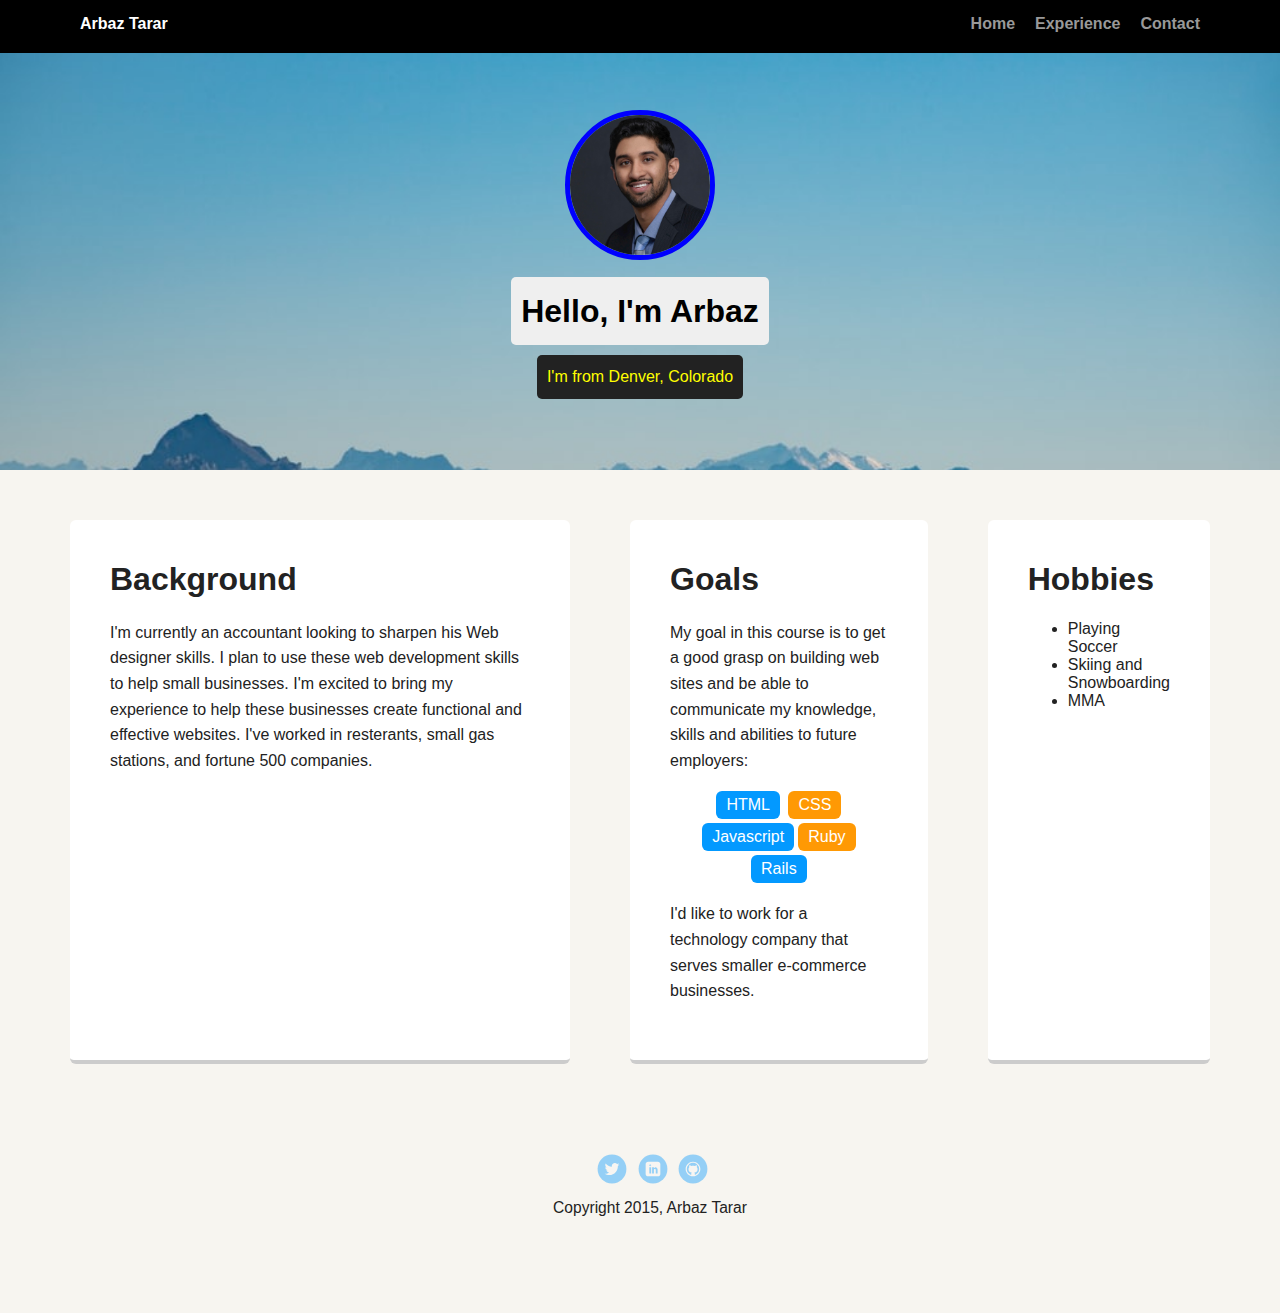
==== index.html @ acddc7db "first commit" ====
<!DOCTYPE html>
<html lang="en">
<head>
    <link rel= "stylesheet" href="styles.css">
    <meta charset="UTF-8">
    <meta http-equiv="X-UA-Compatible" content="IE=edge">
    <meta name="viewport" content="width=device-width, initial-scale=1.0">
    <title>Document</title>
</head>

<body>
   
        <div class=main-nav>
        <ul class=nav>
    <li class=name> Arbaz Tarar</li>
        <li><a href=index.html> Home </a></li>
    <li><a href=experience.html>Experience</a></li>
    <li><a href=contact.html>Contact</a></li>
        </ul> </div>
        <header>
        <img src= "images/arbaz-profile-pic.jpg" alt ="profile picture" class= profile-image> 
  
        <h1 class=tag>Hello, I'm Arbaz </h1>
        <p class="tag location">I'm from Denver, Colorado</p>
    
    
    </header>
    <main class=flex>
    <div class=card>
   <h1> Background </h1>
   <p> I'm currently an accountant looking to sharpen his Web designer skills. I plan to use these web development skills to help small businesses. I'm excited to bring my experience to help these businesses create functional and effective websites. I've worked in resterants, small gas stations, and fortune 500 companies.
   </p></div>
   <div class=card>
   <h1> Goals </h1>
   <p> My goal in this course is to get a good grasp on building web sites and be able to communicate my knowledge, skills and abilities to future employers:</p>
       <ul class=skills>
           <li>HTML</li> <li>CSS</li> <li>Javascript</li><li> Ruby</li> <li>Rails</li> </ul>
      <p>I'd like to work for a technology company that serves smaller e-commerce businesses.
   </p> </div>
<div class=card>
    <h1>Hobbies </h1>
    <ul>
        <li> Playing Soccer</li>
        <li>Skiing and Snowboarding</li>
        <li>MMA</li>
    </ul>
</div>
</main>

   <footer>

<ul>
<li><a href=https://www.twitter.com/ class="social twitter"> twitter </a></li>
<li><a href=https://www.linkedin.com/ class="social linkedin">linkedin</a></li>
<li><a href=https://www.github.com class="social github">github</a></li>
</ul>

<p class=copyright>
    Copyright 2015, Arbaz Tarar
</p>
   </footer>
</body>
</html>
---- styles.css ----
/* Global Layout Set-up */
* { 
    box-sizing: border-box;
  }
    
  body {
    margin: 0;
    padding: 0;
    text-align: center;
    font-family: 'Roboto', sans-serif;
    color: #222;
    background: #f7f5f0;
  }
  /* Link Styles */
  
  a {
    text-decoration: none;
    color: #999;
  }
  a:hover {
    color: #6633ff;
  }
  
  /* Section Styles */
  
  .main-nav {
    width: 100%;
    background: black;
    min-height: 30px;
    padding: 10px;
    position: fixed;
    text-align: center;
  }
  .nav {
    display: flex;
    justify-content: space-around;
    font-weight: 700;
    list-style-type: none;
    margin: 0 auto;
    padding: 0;
  }
  
  .nav .name {
      display: block;
      margin-right: auto;
      color: white;
  }
  .nav li {
    padding: 5px 10px 10px 10px;
  }
  .nav a {
    transition: all .5s;
  }
  .nav a:hover {
    color: white
  }
  
  header {
    text-align: center;
    background: url('images/mountains.jpg') no-repeat top center ;
    background-size: cover;
    overflow: hidden;
    padding-top: 60px;
  }
  header {
    line-height: 1.5;
  }
  header .profile-image {
    margin-top: 50px;
    width: 150px;
    height: 150px;
    border-radius: 50%;
    border: 5px solid blue;
    transition: all .5s;
  }
  header .profile-image:hover {
    transform: scale(1.2) rotate(5deg);
  }
  .tag {
    background-color: #efefef;
    color: black;
    padding: 10px;
    border-radius: 5px;
    display: table;
    margin: 10px auto;
  } 
  .location {
    background-color: #222;
    color: yellow;
  }
  .card {
    margin: 30px;
    padding: 20px 40px 40px;
    max-width: 500px;
    text-align: left;
    background: #fff;
    border-bottom: 4px solid #ccc;
    border-radius: 6px;
    transition: all .5s;
  }
  .card:hover {
    border-color: #ff99ff;
  }
  
  ul.skills {
    padding: 0;
    text-align: center;
  }
  
  .skills li {
    border-radius: 6px;
    display: inline-block;
    background: #ff9904;
    color: white;
    padding: 5px 10px;
    margin: 2px;
  }
  
  .skills li:nth-child(odd) {
    background: #0399ff;
  }
  
  footer {
    width: 100%;
    min-height: 30px;
    padding: 20px 0 40px 20px;
  }
  
  footer .copyright {
    top: -8px;
    font-size: .75em;
  }
  
  footer ul {
    list-style-type: none;
    margin: 0;
    padding: 0;
  }
  
  footer ul li {
    display: inline-block;
  }
  
  a.social {
    display: inline-block;
    text-indent: -9999px;
    margin-left: 5px;
    width: 30px;
    height: 30px;
    background-size: 30px 30px;
    opacity: .4;
    transition: all .5s;
  }
  a.twitter {
    background-image: url(images/twitter.svg);
  }
  a.linkedin {
    background-image: url(images/linkedin.svg);
  }
  a.github {
    background-image: url(images/github.svg);
  }
  a.social:hover {
    opacity: 1;
  }
  .clearfix {
    clear: both;
  }
  
  /* Styles for larger screens */
  @media screen and (min-width: 720px) {
    
    .flex {
        display: -ms-flexbox;      /* TWEENER - IE 10 */
        display: flex; 
        max-width: 1200px;
        -ms-flex-pack: distribute;
        justify-content: space-around;
        margin: 0 auto;
    }
  
    header {
      min-height: 470px;
    }
  
    .nav {
      max-width: 1200px;
      padding: 0 30px;
    }
  
  
    main {
      padding-top: 20px;
    }
  
    main p {
      line-height: 1.6em;
    }
  
    footer {
      font-size: 1.3em;
      max-width: 1200px;
      margin: 40px auto;
    }
  
  }
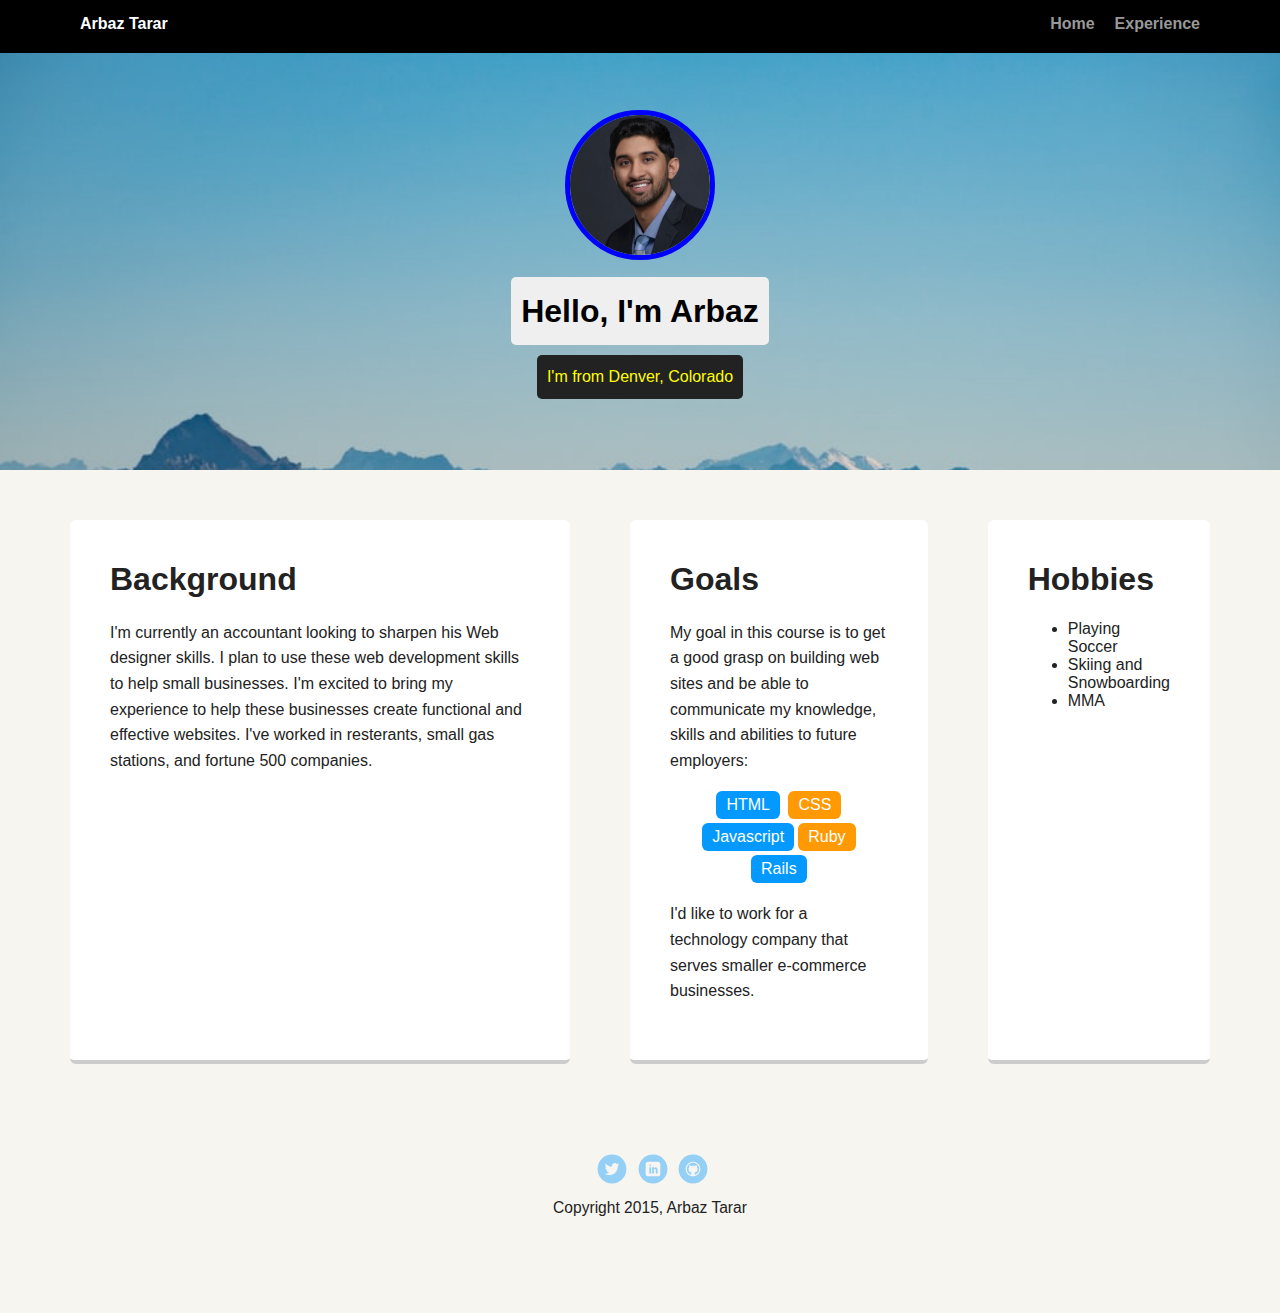
==== commit f6cc401d: "Made changes based on grading feedback" ====
--- a/index.html
+++ b/index.html
@@ -15,7 +15,6 @@
     <li class=name> Arbaz Tarar</li>
         <li><a href=index.html> Home </a></li>
     <li><a href=experience.html>Experience</a></li>
-    <li><a href=contact.html>Contact</a></li>
         </ul> </div>
         <header>
         <img src= "images/arbaz-profile-pic.jpg" alt ="profile picture" class= profile-image> 
@@ -50,9 +49,9 @@
    <footer>
 
 <ul>
-<li><a href=https://www.twitter.com/ class="social twitter"> twitter </a></li>
-<li><a href=https://www.linkedin.com/ class="social linkedin">linkedin</a></li>
-<li><a href=https://www.github.com class="social github">github</a></li>
+<li><a href=https://twitter.com/arbaz785 class="social twitter"> twitter </a></li>
+<li><a href=https://www.linkedin.com/in/arbaztarar/ class="social linkedin">linkedin</a></li>
+<li><a href=https://github.com/atarar/Final-Treehouse-Profile-Page- class="social github">github</a></li>
 </ul>
 
 <p class=copyright>
